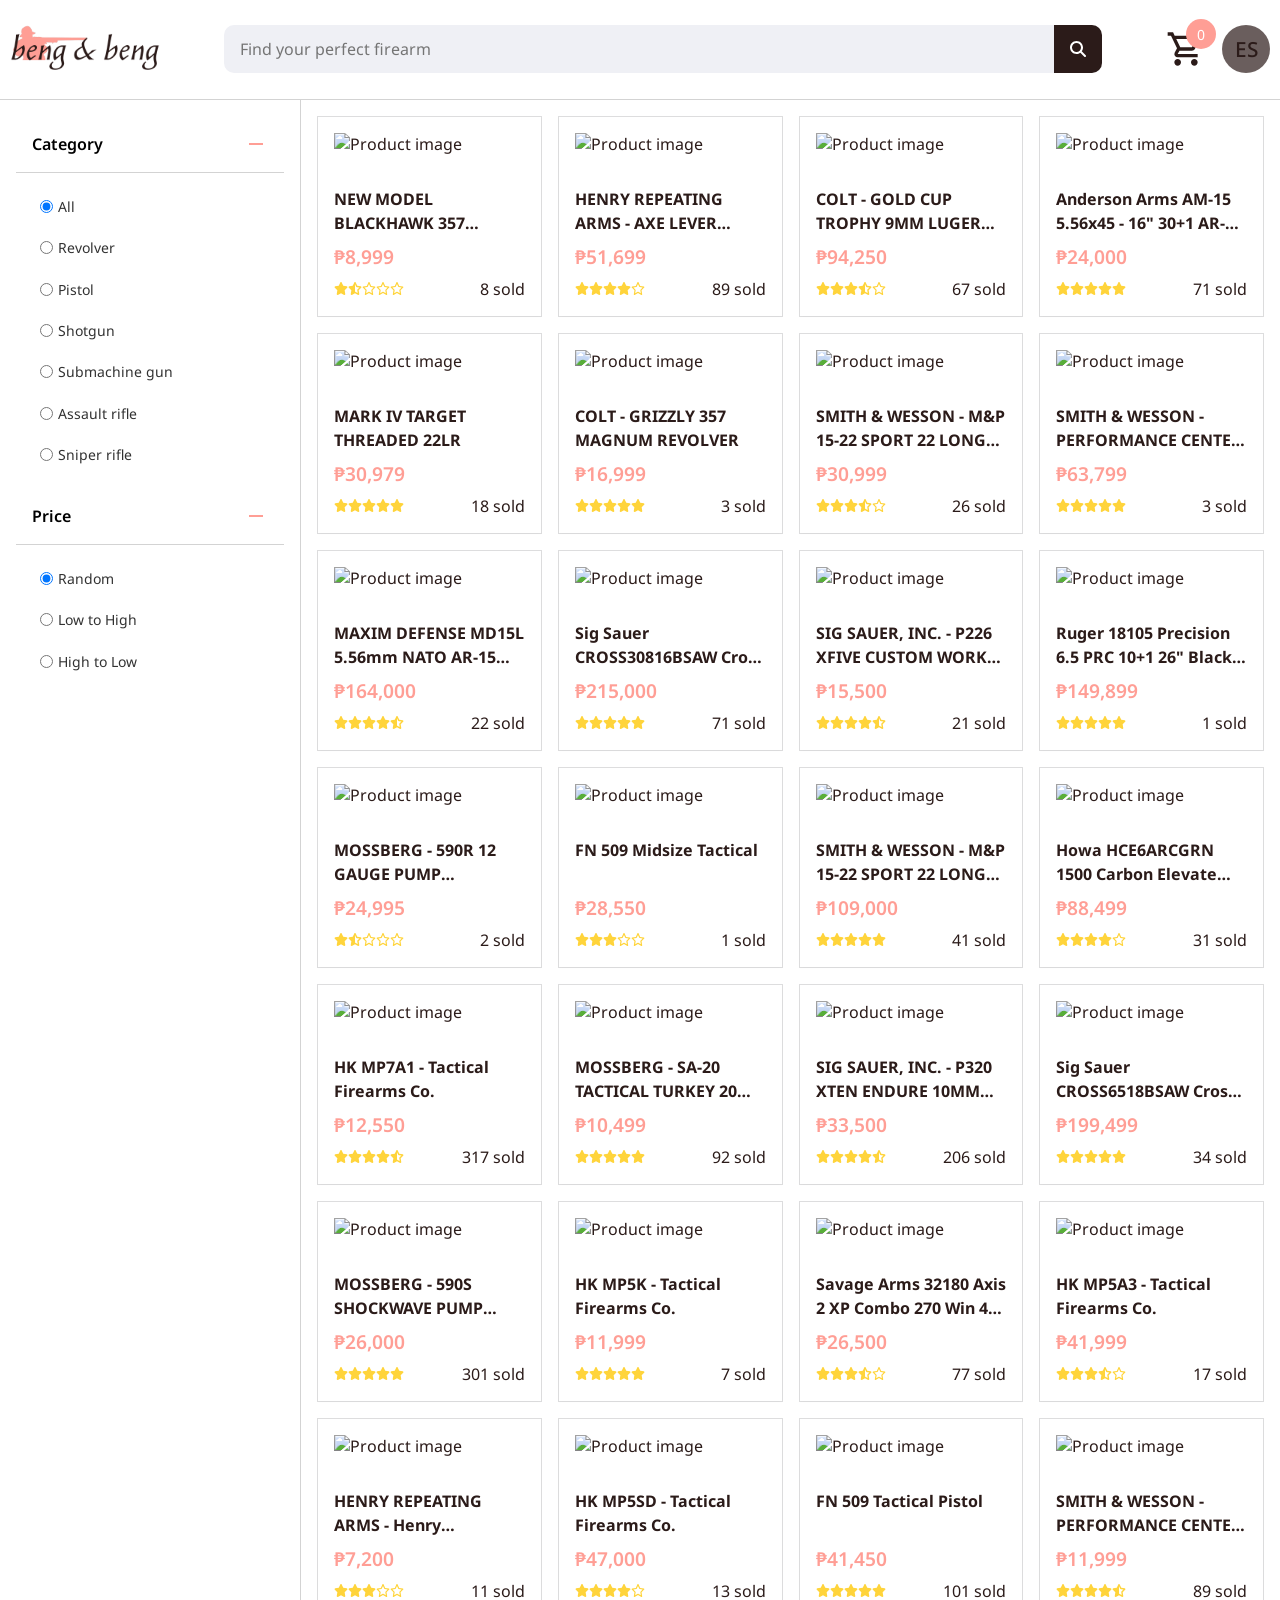
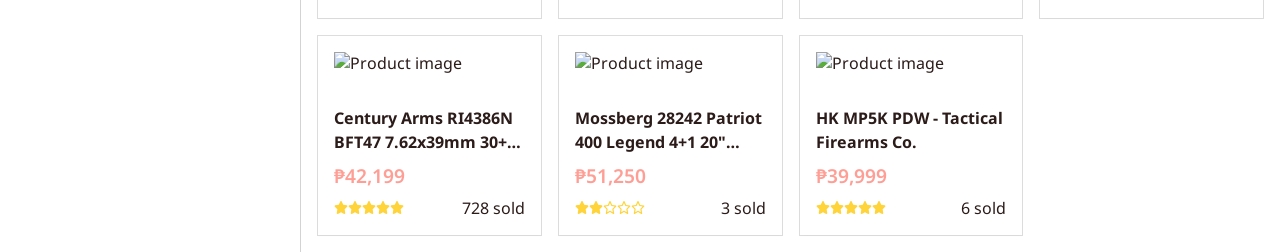
==== index.html @ c4c86fe2 "Refactor sidebar toggle feature." ====
<!DOCTYPE html>
<html lang="en">
<head>
	<meta charset="UTF-8">
	<meta name="viewport" content="width=device-width, initial-scale=1.0">
	<title>Bang & Bang</title>
	<link rel="stylesheet" href="./index.css">
	<link rel="stylesheet" href="./header.css">
</head>
<body>
	<header>
		<div class="header-content">
			<button class="sidebar-button" id="sidebar-button">
				<img src="./images/icons/menu.svg" alt="Hamburger menu">
			</button>

			<a href="./index.html">
				<img class="header-logo" src="./images/logos/logo_transparent.png" alt="Bang & bang logo">
			</a>

			<form id="search-form" class="search-bar">
				<input id="search-input" type="text" placeholder="Find your perfect firearm">
				<button type="submit">
					<img src="./images/icons/search.svg" alt="Search icon">
				</button>
			</form>

			<a class="cart-link" href="#">
				<img src="./images/icons/cart.svg" alt="Shopping cart icon">
				<span>0</span>
			</a>

			<div class="profile-container">
				<button class="profile-rounded" id="profile-name">ES</button>

				<button class="logout hide" id="logout">
					Logout
					<img src="./images/icons/logout.svg" alt="Logout icon">
				</button>
			</div>
			
			<button class="login">Login</button>
			<button class="signup">Signup</button>
		</div>
	</header>

	<main>
		<aside id="sidebar" data-state="show">
			<ul class="filter-container">
				<li class="dropdown">
					<button class="dropdown-button" data-current-mode="show" data-type="category" data-add-src="add_pink.svg" data-remove-src="remove_pink.svg">
						Category
						<img src="./images/icons/remove_pink.svg" alt="Add icon">
					</button>
					
				</li>
				<li class="category-items">
					<label for="all">
						<input type="radio" id="all" name="category" value="all" checked>
						All
					</label>

					<label for="revolver">
						<input type="radio" id="revolver" name="category" value="revolver">
						Revolver
					</label>

					<label for="pistol">
						<input type="radio" id="pistol" name="category" value="pistol">
						Pistol
					</label>

					<label for="shotgun">
						<input type="radio" id="shotgun" name="category" value="shotgun">
						Shotgun
					</label>

					<label for="submachine-gun">
						<input type="radio" id="submachine-gun" name="category" value="submachine-gun">
						Submachine gun
					</label>

					<label for="assault-rifle">
						<input type="radio" id="assault-rifle" name="category" value="assault-rifle">
						Assault rifle
					</label>

					<label for="sniper-rifle">
						<input type="radio" id="sniper-rifle" name="category" value="sniper-rifle">
						Sniper rifle
					</label>
				</li>	

				<li class="dropdown">
					<button class="dropdown-button" data-current-mode="show" data-type="price" data-add-src="add_pink.svg" data-remove-src="remove_pink.svg">
						Price
						<img src="./images/icons/remove_pink.svg" alt="Add icon">
					</button>
				</li>
				<li class="price-items">
					<label for="randopm-price">
						<input type="radio" id="randopm-price" name="price-sort" value="random-price" checked>
						Random
					</label>

					<label for="low-to-high">
						<input type="radio" id="low-to-high" name="price-sort" value="low-to-high">
						Low to High
					</label>

					<label for="high-to-low">
						<input type="radio" id="high-to-low" name="price-sort" value="high-to-low">
						High to Low
					</label>

					<!-- <label for="revolver-caliber">
						<input type="radio" id="revolver-caliber" name="caliber" value="revolver-caliber">
						.38 Special
					</label>

					<label for="pistol-caliber">
						<input type="radio" id="pistol-caliber" name="caliber" value="pistol-caliber">
						9mm
					</label>

					<label for="shotgun-caliber">
						<input type="radio" id="shotgun-caliber" name="caliber" value="shotgun-caliber">
						12 Guage
					</label>

					<label for="assault-rifle-caliber">
						<input type="radio" id="assault-rifle-caliber" name="caliber" value="assault-rifle-caliber">
						Assault rifle
					</label>

					<label for="sniper-rifle-caliber">
						<input type="radio" id="sniper-rifle-caliber" name="caliber" value="sniper-rifle-caliber">
						.308
					</label> -->
				</li>
			</ul>
		</aside>
		
		<section class="products-section">
			<ul class="products-container">
				<!-- <li>
					<a href="#" class="product">
						<img class="product-img" src="https://www.silencershop.com/media/catalog/product/cache/6d6745aab1281926e9fd163d9d2d1716/m/k/mkiv_target_threaded-blk.jpg" alt="Product image">

						<div class="product-info">
							<h4>MARK IV TARGET THREADED 22LR MARK IV TARGET THREADED 22LR MARK IV TARGET THREADED 22LR MARK IV TARGET THREADED 22LR</h4>

							<span class="price">₱30979.53</span>

							<div class="price-rating-container">
								<div class="stars-container">
									<img src="./images/icons/star-solid.svg" alt="Star icon">
									<img src="./images/icons/star-solid.svg" alt="Star icon">
									<img src="./images/icons/star-solid.svg" alt="Star icon">
									<img src="./images/icons/star-solid.svg" alt="Star icon">
									<img src="./images/icons/star-solid.svg" alt="Star icon">
								</div>

								<span class="sold">18 sold</span>
							</div>
						</div>
					</a>
					<button class="quick-add-to-cart">Add to Cart</button>
				</li> -->
			</ul>
		</section>
	</main>

	<script type="module" src="./products.js"></script>
	<script type="module" src="./homepage.js"></script>
	<script src="./header.js"></script>
</body>
</html>
---- index.css ----
@import url('https://fonts.googleapis.com/css2?family=Noto+Sans:ital,wght@0,100..900;1,100..900&display=swap');

* {
	box-sizing: border-box;
	margin: 0;
	padding: 0;
}

body {
	font-family: "Noto Sans", sans-serif;
	/* background-color: #f3f8fd; */
	min-height: 100dvh;
	height: fit-content;
	overflow: auto;
	display: flex;
	flex-direction: column;
}



.sidebar-button {
	display: flex;
	align-items: center;
	justify-content: center;
	border: none;
	background-color: transparent;
	cursor: pointer;
	display: none;
}



main {
	flex: 1;
	max-width: 1300px;
	width: 100%;
	margin: 0 auto;
	display: flex;
	background-color: #ffffff;
}

aside {
	max-width: 300px;
	width: 100%;
	background-color: white;
	padding: 1rem;
}

.filter-container {
	display: flex;
	flex-direction: column;
	list-style: none;
}

.filter-container li {
	/* border-bottom: 1px solid lightgray; */
}

.filter-container li:nth-child(1) {
	/* border-top: 1px solid lightgray; */
}

.dropdown {
	display: flex;
	align-items: center;
	border-bottom: 1px solid lightgray;
	transition: border-bottom 0.3s ease;
}

.dropdown:hover {
	border-bottom: 1px solid #ff9e95;
}

.dropdown button {
	font-family: inherit;
	background-color: transparent;
	border: none;
	font-size: 1rem;
	font-weight: 600;
	cursor: pointer;
	display: flex;
	width: 100%;
	align-items: center;
	justify-content: space-between;
	padding: 1rem;
}

.category-items,
.price-items {
	padding: 1rem;
	display: flex;
	flex-direction: column;
	gap: 0.4rem;
	/* display: none; */
}

.category-items label,
.price-items label {
	font-size: 0.875rem;
	display: flex;
	align-items: center;
	gap: 5px;
	width: 100%;
	cursor: pointer;
	padding: 8px;
	color: #323232;
	border-radius: 5px;
}

.category-items label:hover,
.price-items label:hover {
	background-color: #fafafa;
}

.products-section {
	flex: 1;
	border-left: 1px solid lightgray;
}

.products-container {
	display: grid;
	grid-template-columns: repeat(auto-fit, minmax(185px, 1fr));
	list-style: none;
	gap: 1rem;
	padding: 1rem;
	align-items: stretch;
}

.few-item {
	grid-template-columns: repeat(auto-fit, minmax(185px, 227.5px));
}

.products-container li {
	position: relative;
	border: 1px solid transparent;
}

.products-container li:hover {
	border: 1px solid #ff9e95;
}

.product {
	height: 100%;
	display: flex;
	flex-direction: column;
	text-decoration: none;
	box-shadow: rgba(0, 0, 0, 0.02) 0px 1px 3px 0px, rgba(27, 31, 35, 0.15) 0px 0px 0px 1px;
	color: #2b1b19;
}

.product-img {
	width: 100%;
	height: 70%;
	object-fit: contain;
	padding: 1rem;
}

.stars-container img {
	width: 0.875rem;
}

.product-info {
	padding: 1rem;
	display: flex;
	flex-direction: column;
	gap: 8px;
}

.product-info h4 {
	display: -webkit-box;
    -webkit-line-clamp: 2; /* Limit to 2 lines */
    -webkit-box-orient: vertical;
    overflow: hidden;
    text-overflow: ellipsis;
	height: 3em; /* Adjust based on line height */
    line-height: 1.5em; /* Adjust spacing */

}

.price-rating-container {
	display: flex;
	justify-content: space-between;
}

.price {
	color: #ff9e95;
	font-weight: 600;
	font-size: 1.2rem;
}

.quick-add-to-cart {
	font-family: inherit;
	font-size: 1rem;
	background-color: #ff9e95;
	border: none;
	padding: 1rem;
	color: #2b1b19;
	width: 100%;
	font-weight: 500;
	cursor: pointer;
	position: absolute;
	z-index: 10;
	display: none;
}

.hide {
	display: none;
}

@media screen and (max-width: 760px) {
	aside {
		width: fit-content;
	}
}

@media screen and (max-width: 627px) {
	.header-logo {
		display: none;
	}

	.sidebar-button {
		display: block;
	}
}

@media screen and (max-width: 418px) {
	.products-container {
		grid-template-columns: repeat(auto-fit, minmax(150px, 1fr));
	}
}
---- header.css ----
@import url('https://fonts.googleapis.com/css2?family=Noto+Sans:ital,wght@0,100..900;1,100..900&display=swap');

header {
	background-color: white;
	border-bottom: 1px solid lightgray;
	position: sticky;
	top: 0;
	z-index: 15;
}

.header-content {
	display: flex;
	align-items: center;
	padding: 1.5rem 10px;
	max-width: 1300px;
	margin: 0 auto;
}

.header-logo {
	max-width: 150px;
}

.search-bar {
	flex-grow: 1;
	display: flex;
	height: 3rem;
	margin: 0 4rem;
	border-radius: 10px;
	overflow: hidden;
}

.search-bar input {
	width: 100%;
	font-family: inherit;
	font-size: 1rem;
	background-color: #eff0f5;
	border: none;
	outline: none;
	color: #2b1b19;
	padding: 1rem;
}

.search-bar button {
	border: none;
	background-color: #2b1b19;
	cursor: pointer;
	padding: 1rem;
}

.search-bar button img {
	width: 1rem;
}

.cart-link {
	display: flex;
	align-items: center;
	text-decoration: none;
	position: relative;
	margin-right: 1rem;
}

.cart-link img {
	width: 2.5rem;
}

.cart-link span {
	background-color: #ff9e95;
	color: white;
	position: absolute;
	top: -10px;
	right: -10px;
	width: 30px;
	height: 30px;
	display: flex;
	align-items: center;
	justify-content: center;
	border-radius: 50%;
	font-size: 0.875rem;
}

.profile-container {
	display: flex;
	position: relative;
}

.profile-name {
	font-size: 1rem;
}

.profile-rounded {
	font-family: inherit;
	font-weight: 500;
	font-size: 1.3rem;
	color: #2b1b19;
	cursor: pointer;
	border: none;
	background-color: rgba(43, 27, 25, 0.7);
	width: 3rem;
    height: 3rem; 
	line-height: 3rem;
	text-align: center;
	display: inline-block;
	
	border-radius: 50%;
	/* display: none; */
}

.logout {
	color: #2b1b19;
	font-weight: 500;
	font-family: inherit;
	font-size: 1rem;
	background-color: white;
	border: 1px solid lightgray;
	height: 3rem;
	padding: 0 1rem;
	display: flex;
	align-items: center;
	gap: 8px;
	position: absolute;
	bottom: -3.5rem;
	right: 0;
	box-shadow: rgba(50, 50, 93, 0.25) 0px 13px 27px -5px, rgba(0, 0, 0, 0.3) 0px 8px 16px -8px;
}

.login,
.signup {
	font-family: inherit;
	height: 3rem;
	border: none;
	cursor: pointer;
	border-radius: 10px;
	font-weight: 500;
	width: 5rem;
	font-size: 0.875rem;
	display: none;
}

.signup {
	background-color: #2b1b19;
	color: white;
}

.login {
	background-color: #dfdddd;
	border: 2px solid #2b1b19;
	margin-right: 5px;
}

.hide {
	display: none;
}

@media screen and (max-width: 627px) {
	.sidebar-button img {
		width: 2rem;
		height: auto;
	}

	.search-bar {
		margin: 0 5px;
	}

	.signup {
		display: none;
	}
}

@media screen and (max-width: 600px) {
	.header-logo {
		width: 100px;
	}

	.search-bar {
		margin: 0 5px;
		height: 2.5rem;
	}

	.search-bar input {
		font-size: 0.875rem;
		padding: 0.5rem;
	}

	.cart-link {
		margin-right: 10px;
	}

	.search-bar button {
		padding: 0.8rem;
	}

	.cart-link img {
		width: 1.8rem;
	}

	.cart-link span {
		width: 20px;
		height: 20px;
		top: -5px;
		right: -5px;
	}

	.profile-rounded {
		width: 2rem;
		height: 2rem;
		line-height: 2rem;
		font-size: 1rem;
	}

	.login {
		height: 2.5rem;
	}

	.logout {
		font-size: 0.875rem;
		height: 2.5rem;
	}

	.logout img {
		width: 1.2rem;
	}
}
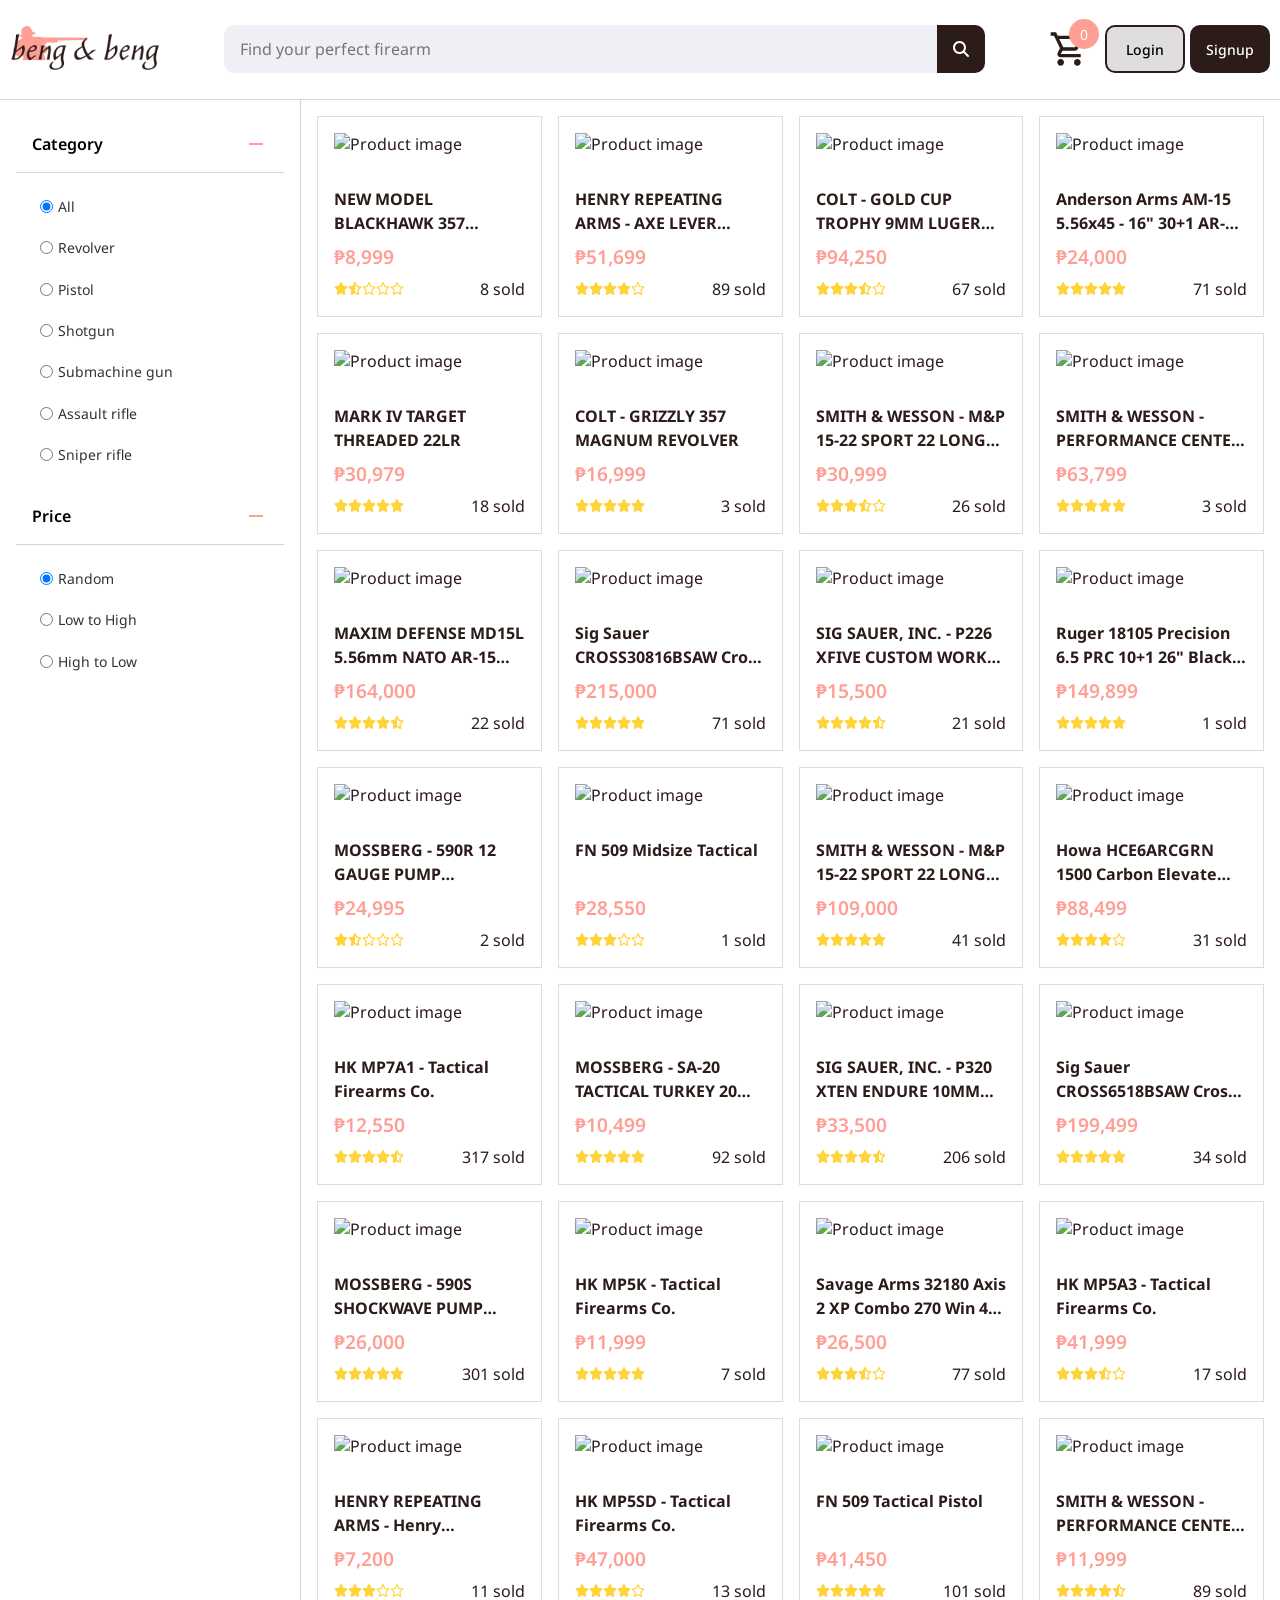
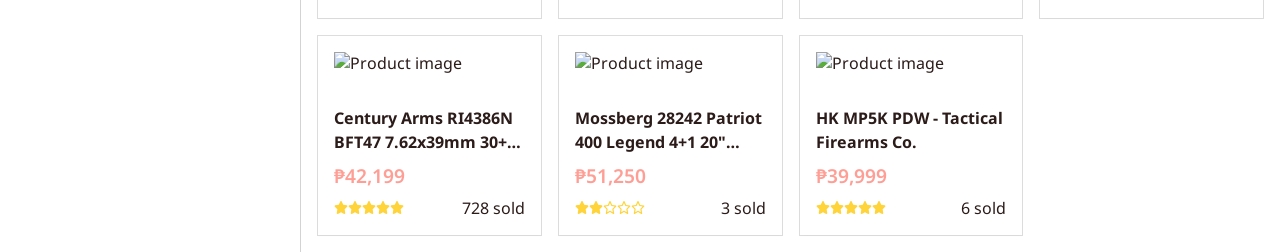
==== commit d3443f00: "developed the login/signup modal, changed the title of the login/signup page" ====
--- a/index.html
+++ b/index.html
@@ -32,15 +32,14 @@
 
 			<div class="profile-container">
 				<button class="profile-rounded" id="profile-name">ES</button>
-
-				<button class="logout hide" id="logout">
+				<button id="logout">
 					Logout
 					<img src="./images/icons/logout.svg" alt="Logout icon">
 				</button>
 			</div>
 			
-			<button class="login">Login</button>
-			<button class="signup">Signup</button>
+			<button id="login">Login</button>
+			<button id="signup">Signup</button>
 		</div>
 	</header>
 
@@ -169,6 +168,76 @@
 				</li> -->
 			</ul>
 		</section>
+		<div class="modal-backdrop" id="auth-modal">
+			<div class="modal">
+				<div class="modal-header">
+					<h2 class="modal-title">Welcome to Beng & Beng</h2>
+					<button class="close-button" id="close-modal">&times;</button>
+				</div>
+				
+				<div class="modal-tabs">
+					<div class="tab login-tab active" id="login-tab">Login</div>
+					<div class="tab signup-tab" id="signup-tab">Signup</div>
+				</div>
+				
+				<div class="modal-content">
+					<div id="login-content" class="tab-content active">
+						<form id="login-form">
+							<div class="form-group">
+								<label for="login-email">Email</label>
+								<input type="email" id="login-email" required>
+							</div>
+							
+							<div class="form-group">
+								<label for="login-password">Password</label>
+								<input type="password" id="login-password" required>
+							</div>
+							
+							<button type="submit" class="auth-button">Login</button>
+							
+							<div class="forgotten-password">
+								<a href="#">Forgot your password?</a>
+							</div>
+							
+							<div class="signup-note">
+								Don't have an account? <a href="#" id="switch-to-signup">Sign up</a>
+							</div>
+						</form>
+					</div>
+					
+					<div id="signup-content" class="tab-content">
+						<form id="signup-form">
+							<div class="form-group">
+								<label for="signup-name">Full Name</label>
+								<input type="text" id="signup-name" required>
+							</div>
+							
+							<div class="form-group">
+								<label for="signup-email">Email</label>
+								<input type="email" id="signup-email" required>
+							</div>
+							
+							<div class="form-group">
+								<label for="signup-password">Password</label>
+								<input type="password" id="signup-password" required minlength="8">
+							</div>
+							
+							<div class="form-group">
+								<label for="signup-confirm">Confirm Password</label>
+								<input type="password" id="signup-confirm" required minlength="8">
+							</div>
+							
+							<button type="submit" class="auth-button">Create Account</button>
+							
+							
+							<div class="signup-note">
+								Already have an account? <a href="#" id="switch-to-login">Log in</a>
+							</div>
+						</form>
+					</div>
+				</div>
+			</div>
+		</div>
 	</main>
 
 	<script type="module" src="./products.js"></script>
--- a/header.css
+++ b/header.css
@@ -102,7 +102,7 @@
 	display: inline-block;
 	
 	border-radius: 50%;
-	/* display: none; */
+	display: none;
 }
 
 .logout {
@@ -123,8 +123,9 @@
 	box-shadow: rgba(50, 50, 93, 0.25) 0px 13px 27px -5px, rgba(0, 0, 0, 0.3) 0px 8px 16px -8px;
 }
 
-.login,
-.signup {
+#login,
+#signup,
+#logout {
 	font-family: inherit;
 	height: 3rem;
 	border: none;
@@ -133,18 +134,221 @@
 	font-weight: 500;
 	width: 5rem;
 	font-size: 0.875rem;
-	display: none;
-}
-
-.signup {
+	/* display: none; */
+}
+
+#signup {
 	background-color: #2b1b19;
 	color: white;
 }
-
-.login {
+#login {
 	background-color: #dfdddd;
 	border: 2px solid #2b1b19;
 	margin-right: 5px;
+}
+#logout {
+	display: none;
+	background-color: #dfdddd;
+	border: 2px solid #2b1b19;
+	margin-left: 10px;
+}
+
+.modal-backdrop {
+    position: fixed;
+    top: 0;
+    left: 0;
+    width: 100%;
+    height: 100%;
+    background-color: rgba(0, 0, 0, 0.5);
+    display: flex;
+    justify-content: center;
+    align-items: center;
+    z-index: 1000;
+    display: none;
+}
+
+.modal {
+    background-color: white;
+    border-radius: 4px;
+    box-shadow: 0 4px 12px rgba(0, 0, 0, 0.15);
+    width: 500px;
+    max-width: 100%;
+	border-radius: 20px;
+    overflow: hidden;
+}
+
+.modal-header {
+    display: flex;
+    justify-content: space-between;
+    align-items: center;
+    padding: 15px 20px;
+    border-bottom: 1px solid #eee;
+}
+
+.modal-title {
+    margin: 0;
+    font-size: 20px;
+    color: #6e1b1b;
+}
+
+.close-button {
+    background: none;
+    border: none;
+    font-size: 24px;
+    cursor: pointer;
+    color: #999;
+}
+
+.modal-tabs {
+    display: flex;
+    border-bottom: 1px solid #eee;
+}
+
+.tab {
+    flex: 1;
+    text-align: center;
+    padding: 15px;
+    cursor: pointer;
+    font-weight: bold;
+}
+
+.tab.active {
+    border-bottom: 3px solid #6e1b1b;
+    color: #6e1b1b;
+}
+
+.modal-content {
+    padding: 20px;
+}
+
+.form-group {
+    margin-bottom: 15px;
+}
+
+.form-group label {
+    display: block;
+    margin-bottom: 5px;
+    font-weight: bold;
+}
+
+.form-group input {
+    width: 100%;
+    padding: 10px;
+    border: 1px solid #ddd;
+    border-radius: 4px;
+    box-sizing: border-box;
+}
+
+.auth-button {
+    background-color: #6e1b1b;
+    color: white;
+    border: none;
+    padding: 12px 0;
+    width: 100%;
+    font-size: 16px;
+    font-weight: bold;
+    border-radius: 4px;
+    cursor: pointer;
+    transition: background-color 0.3s;
+}
+
+.auth-button:hover {
+    background-color: #5a1717;
+}
+
+.forgotten-password {
+    text-align: right;
+    font-size: 14px;
+    margin-top: 10px;
+}
+
+.forgotten-password a {
+    color: #6e1b1b;
+    text-decoration: none;
+}
+
+.social-login {
+    margin-top: 20px;
+    text-align: center;
+}
+
+.social-login p {
+    margin-bottom: 15px;
+    position: relative;
+}
+
+.social-login p::before,
+.social-login p::after {
+    content: "";
+    position: absolute;
+    top: 50%;
+    width: 40%;
+    height: 1px;
+    background-color: #ddd;
+}
+
+.social-login p::before {
+    left: 0;
+}
+
+.social-login p::after {
+    right: 0;
+}
+
+.social-buttons {
+    display: flex;
+    justify-content: center;
+    gap: 15px;
+    margin-top: 15px;
+}
+
+.social-button {
+    width: 40px;
+    height: 40px;
+    border-radius: 50%;
+    display: flex;
+    align-items: center;
+    justify-content: center;
+    color: white;
+    font-size: 18px;
+    cursor: pointer;
+}
+
+.facebook {
+    background-color: #3b5998;
+}
+
+.google {
+    background-color: #db4437;
+}
+
+.signup-note {
+    text-align: center;
+    margin-top: 20px;
+    font-size: 14px;
+}
+
+.signup-note a {
+    color: #6e1b1b;
+    text-decoration: none;
+    font-weight: bold;
+}
+
+/* Hide content that's not active */
+.tab-content {
+    display: none;
+}
+
+.tab-content.active {
+    display: block;
+}
+
+.hide {
+    display: none;
+}
+
+.show {
+    display: flex;
 }
 
 .hide {
@@ -219,4 +423,4 @@
 	.logout img {
 		width: 1.2rem;
 	}
-}+}
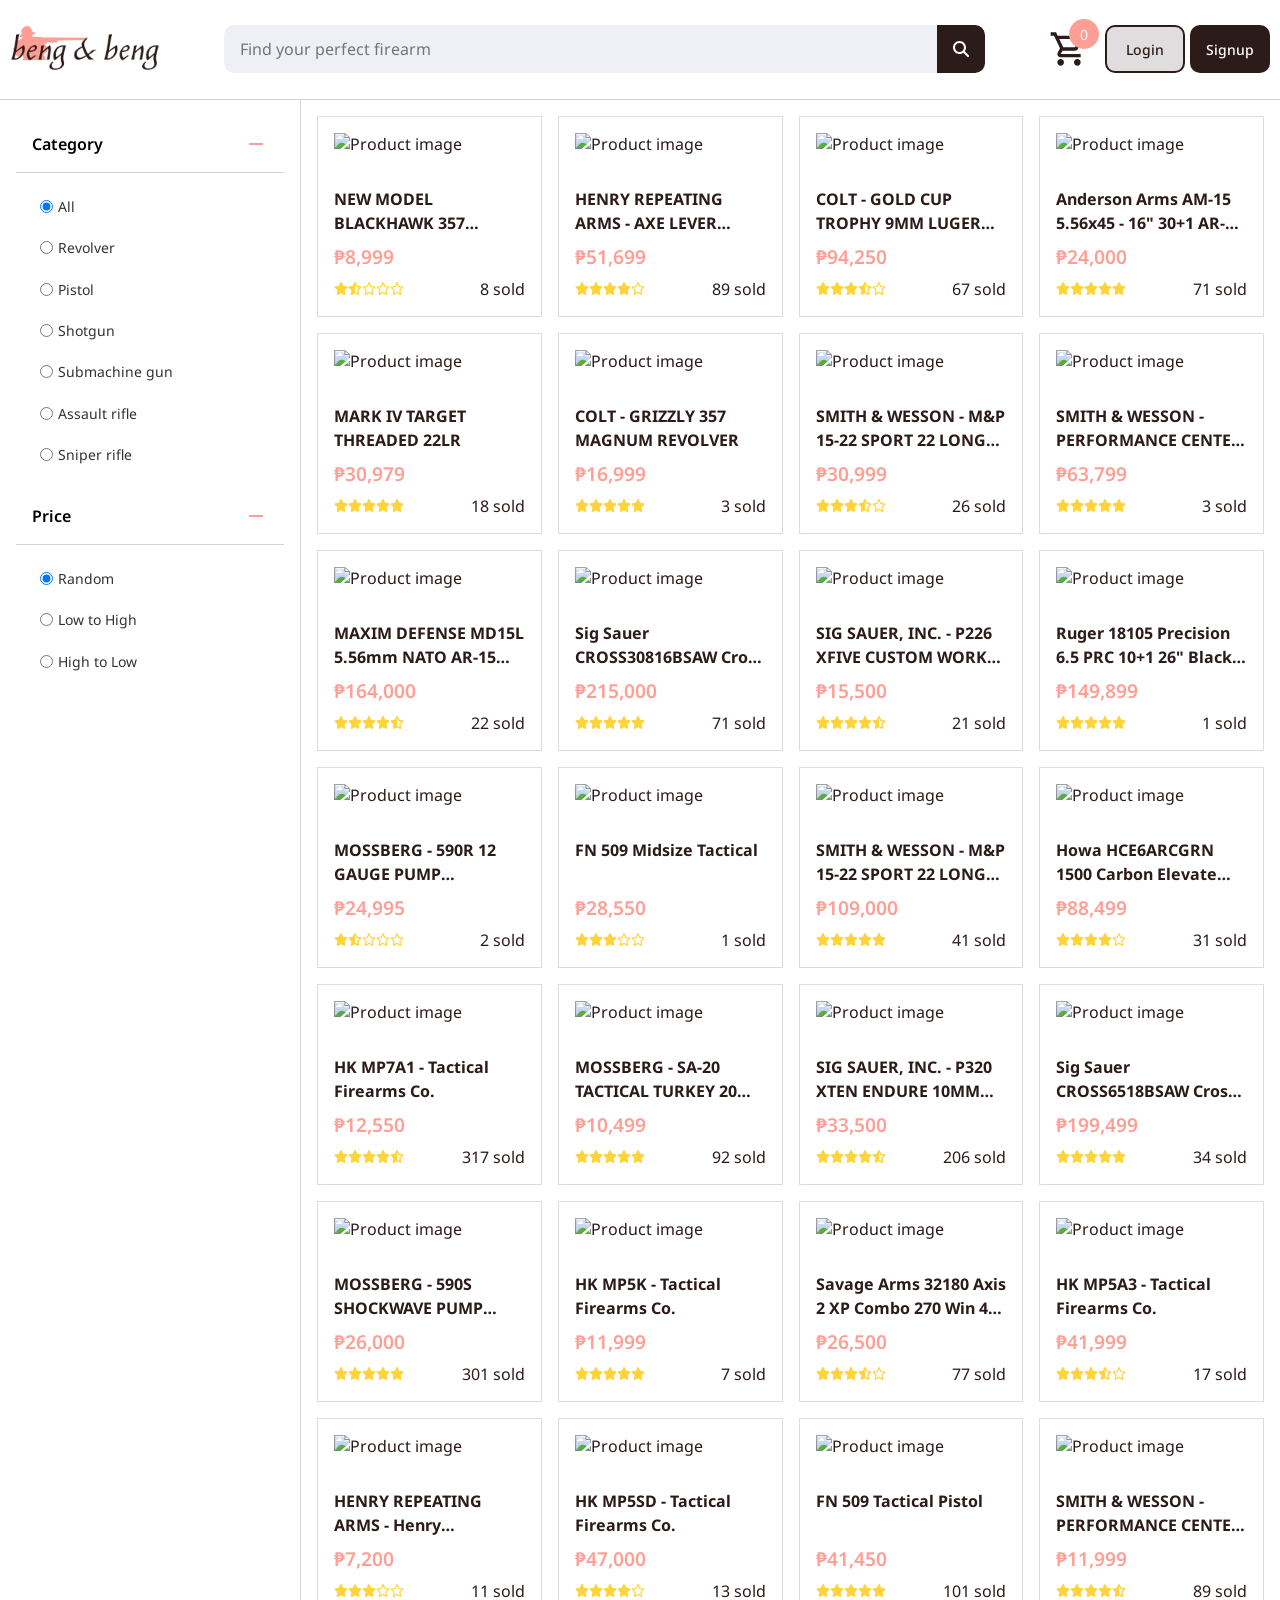
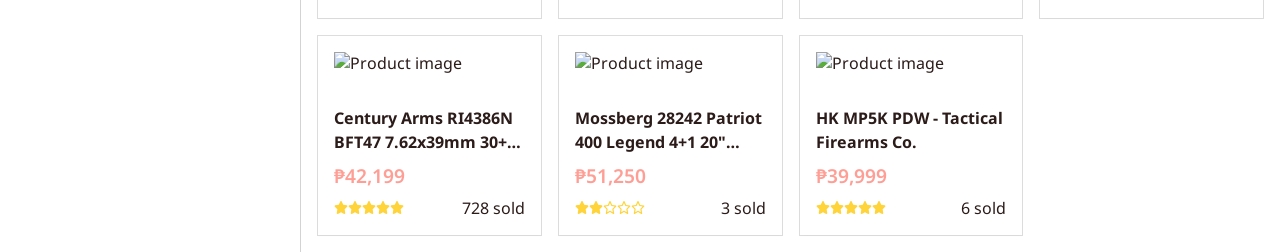
==== commit d2abc702: "Add correct path of login/signup page." ====
--- a/index.html
+++ b/index.html
@@ -31,15 +31,16 @@
 			</a>
 
 			<div class="profile-container">
-				<button class="profile-rounded" id="profile-name">ES</button>
-				<button id="logout">
+				<button class="profile-rounded" id="profile-name">BB</button>
+
+				<button class="logout hide" id="logout">
 					Logout
 					<img src="./images/icons/logout.svg" alt="Logout icon">
 				</button>
 			</div>
 			
-			<button id="login">Login</button>
-			<button id="signup">Signup</button>
+			<a href="../login_signup_page/login.html" id="login-button" class="login">Login</a>
+			<a href="../login_signup_page/signup.html" id="signup-button" class="signup">Signup</a>
 		</div>
 	</header>
 
@@ -168,80 +169,10 @@
 				</li> -->
 			</ul>
 		</section>
-		<div class="modal-backdrop" id="auth-modal">
-			<div class="modal">
-				<div class="modal-header">
-					<h2 class="modal-title">Welcome to Beng & Beng</h2>
-					<button class="close-button" id="close-modal">&times;</button>
-				</div>
-				
-				<div class="modal-tabs">
-					<div class="tab login-tab active" id="login-tab">Login</div>
-					<div class="tab signup-tab" id="signup-tab">Signup</div>
-				</div>
-				
-				<div class="modal-content">
-					<div id="login-content" class="tab-content active">
-						<form id="login-form">
-							<div class="form-group">
-								<label for="login-email">Email</label>
-								<input type="email" id="login-email" required>
-							</div>
-							
-							<div class="form-group">
-								<label for="login-password">Password</label>
-								<input type="password" id="login-password" required>
-							</div>
-							
-							<button type="submit" class="auth-button">Login</button>
-							
-							<div class="forgotten-password">
-								<a href="#">Forgot your password?</a>
-							</div>
-							
-							<div class="signup-note">
-								Don't have an account? <a href="#" id="switch-to-signup">Sign up</a>
-							</div>
-						</form>
-					</div>
-					
-					<div id="signup-content" class="tab-content">
-						<form id="signup-form">
-							<div class="form-group">
-								<label for="signup-name">Full Name</label>
-								<input type="text" id="signup-name" required>
-							</div>
-							
-							<div class="form-group">
-								<label for="signup-email">Email</label>
-								<input type="email" id="signup-email" required>
-							</div>
-							
-							<div class="form-group">
-								<label for="signup-password">Password</label>
-								<input type="password" id="signup-password" required minlength="8">
-							</div>
-							
-							<div class="form-group">
-								<label for="signup-confirm">Confirm Password</label>
-								<input type="password" id="signup-confirm" required minlength="8">
-							</div>
-							
-							<button type="submit" class="auth-button">Create Account</button>
-							
-							
-							<div class="signup-note">
-								Already have an account? <a href="#" id="switch-to-login">Log in</a>
-							</div>
-						</form>
-					</div>
-				</div>
-			</div>
-		</div>
 	</main>
 
 	<script type="module" src="./products.js"></script>
 	<script type="module" src="./homepage.js"></script>
-	<script src="./header.js"></script>
+	<script type="module" src="./header.js"></script>
 </body>
 </html>
--- a/header.css
+++ b/header.css
@@ -102,7 +102,7 @@
 	display: inline-block;
 	
 	border-radius: 50%;
-	display: none;
+	/* display: none; */
 }
 
 .logout {
@@ -121,11 +121,11 @@
 	bottom: -3.5rem;
 	right: 0;
 	box-shadow: rgba(50, 50, 93, 0.25) 0px 13px 27px -5px, rgba(0, 0, 0, 0.3) 0px 8px 16px -8px;
-}
-
-#login,
-#signup,
-#logout {
+	cursor: pointer;
+}
+
+.login,
+.signup {
 	font-family: inherit;
 	height: 3rem;
 	border: none;
@@ -134,221 +134,27 @@
 	font-weight: 500;
 	width: 5rem;
 	font-size: 0.875rem;
-	/* display: none; */
-}
-
-#signup {
+	display: flex;
+	align-items: center;
+	justify-content: center;
+	text-decoration: none;
+}
+
+.login:hover,
+.signup:hover {
+	text-decoration: underline;
+}
+
+.signup {
 	background-color: #2b1b19;
 	color: white;
 }
-#login {
+
+.login {
 	background-color: #dfdddd;
 	border: 2px solid #2b1b19;
 	margin-right: 5px;
-}
-#logout {
-	display: none;
-	background-color: #dfdddd;
-	border: 2px solid #2b1b19;
-	margin-left: 10px;
-}
-
-.modal-backdrop {
-    position: fixed;
-    top: 0;
-    left: 0;
-    width: 100%;
-    height: 100%;
-    background-color: rgba(0, 0, 0, 0.5);
-    display: flex;
-    justify-content: center;
-    align-items: center;
-    z-index: 1000;
-    display: none;
-}
-
-.modal {
-    background-color: white;
-    border-radius: 4px;
-    box-shadow: 0 4px 12px rgba(0, 0, 0, 0.15);
-    width: 500px;
-    max-width: 100%;
-	border-radius: 20px;
-    overflow: hidden;
-}
-
-.modal-header {
-    display: flex;
-    justify-content: space-between;
-    align-items: center;
-    padding: 15px 20px;
-    border-bottom: 1px solid #eee;
-}
-
-.modal-title {
-    margin: 0;
-    font-size: 20px;
-    color: #6e1b1b;
-}
-
-.close-button {
-    background: none;
-    border: none;
-    font-size: 24px;
-    cursor: pointer;
-    color: #999;
-}
-
-.modal-tabs {
-    display: flex;
-    border-bottom: 1px solid #eee;
-}
-
-.tab {
-    flex: 1;
-    text-align: center;
-    padding: 15px;
-    cursor: pointer;
-    font-weight: bold;
-}
-
-.tab.active {
-    border-bottom: 3px solid #6e1b1b;
-    color: #6e1b1b;
-}
-
-.modal-content {
-    padding: 20px;
-}
-
-.form-group {
-    margin-bottom: 15px;
-}
-
-.form-group label {
-    display: block;
-    margin-bottom: 5px;
-    font-weight: bold;
-}
-
-.form-group input {
-    width: 100%;
-    padding: 10px;
-    border: 1px solid #ddd;
-    border-radius: 4px;
-    box-sizing: border-box;
-}
-
-.auth-button {
-    background-color: #6e1b1b;
-    color: white;
-    border: none;
-    padding: 12px 0;
-    width: 100%;
-    font-size: 16px;
-    font-weight: bold;
-    border-radius: 4px;
-    cursor: pointer;
-    transition: background-color 0.3s;
-}
-
-.auth-button:hover {
-    background-color: #5a1717;
-}
-
-.forgotten-password {
-    text-align: right;
-    font-size: 14px;
-    margin-top: 10px;
-}
-
-.forgotten-password a {
-    color: #6e1b1b;
-    text-decoration: none;
-}
-
-.social-login {
-    margin-top: 20px;
-    text-align: center;
-}
-
-.social-login p {
-    margin-bottom: 15px;
-    position: relative;
-}
-
-.social-login p::before,
-.social-login p::after {
-    content: "";
-    position: absolute;
-    top: 50%;
-    width: 40%;
-    height: 1px;
-    background-color: #ddd;
-}
-
-.social-login p::before {
-    left: 0;
-}
-
-.social-login p::after {
-    right: 0;
-}
-
-.social-buttons {
-    display: flex;
-    justify-content: center;
-    gap: 15px;
-    margin-top: 15px;
-}
-
-.social-button {
-    width: 40px;
-    height: 40px;
-    border-radius: 50%;
-    display: flex;
-    align-items: center;
-    justify-content: center;
-    color: white;
-    font-size: 18px;
-    cursor: pointer;
-}
-
-.facebook {
-    background-color: #3b5998;
-}
-
-.google {
-    background-color: #db4437;
-}
-
-.signup-note {
-    text-align: center;
-    margin-top: 20px;
-    font-size: 14px;
-}
-
-.signup-note a {
-    color: #6e1b1b;
-    text-decoration: none;
-    font-weight: bold;
-}
-
-/* Hide content that's not active */
-.tab-content {
-    display: none;
-}
-
-.tab-content.active {
-    display: block;
-}
-
-.hide {
-    display: none;
-}
-
-.show {
-    display: flex;
+	color: #2b1b19;
 }
 
 .hide {
@@ -423,4 +229,4 @@
 	.logout img {
 		width: 1.2rem;
 	}
-}
+}
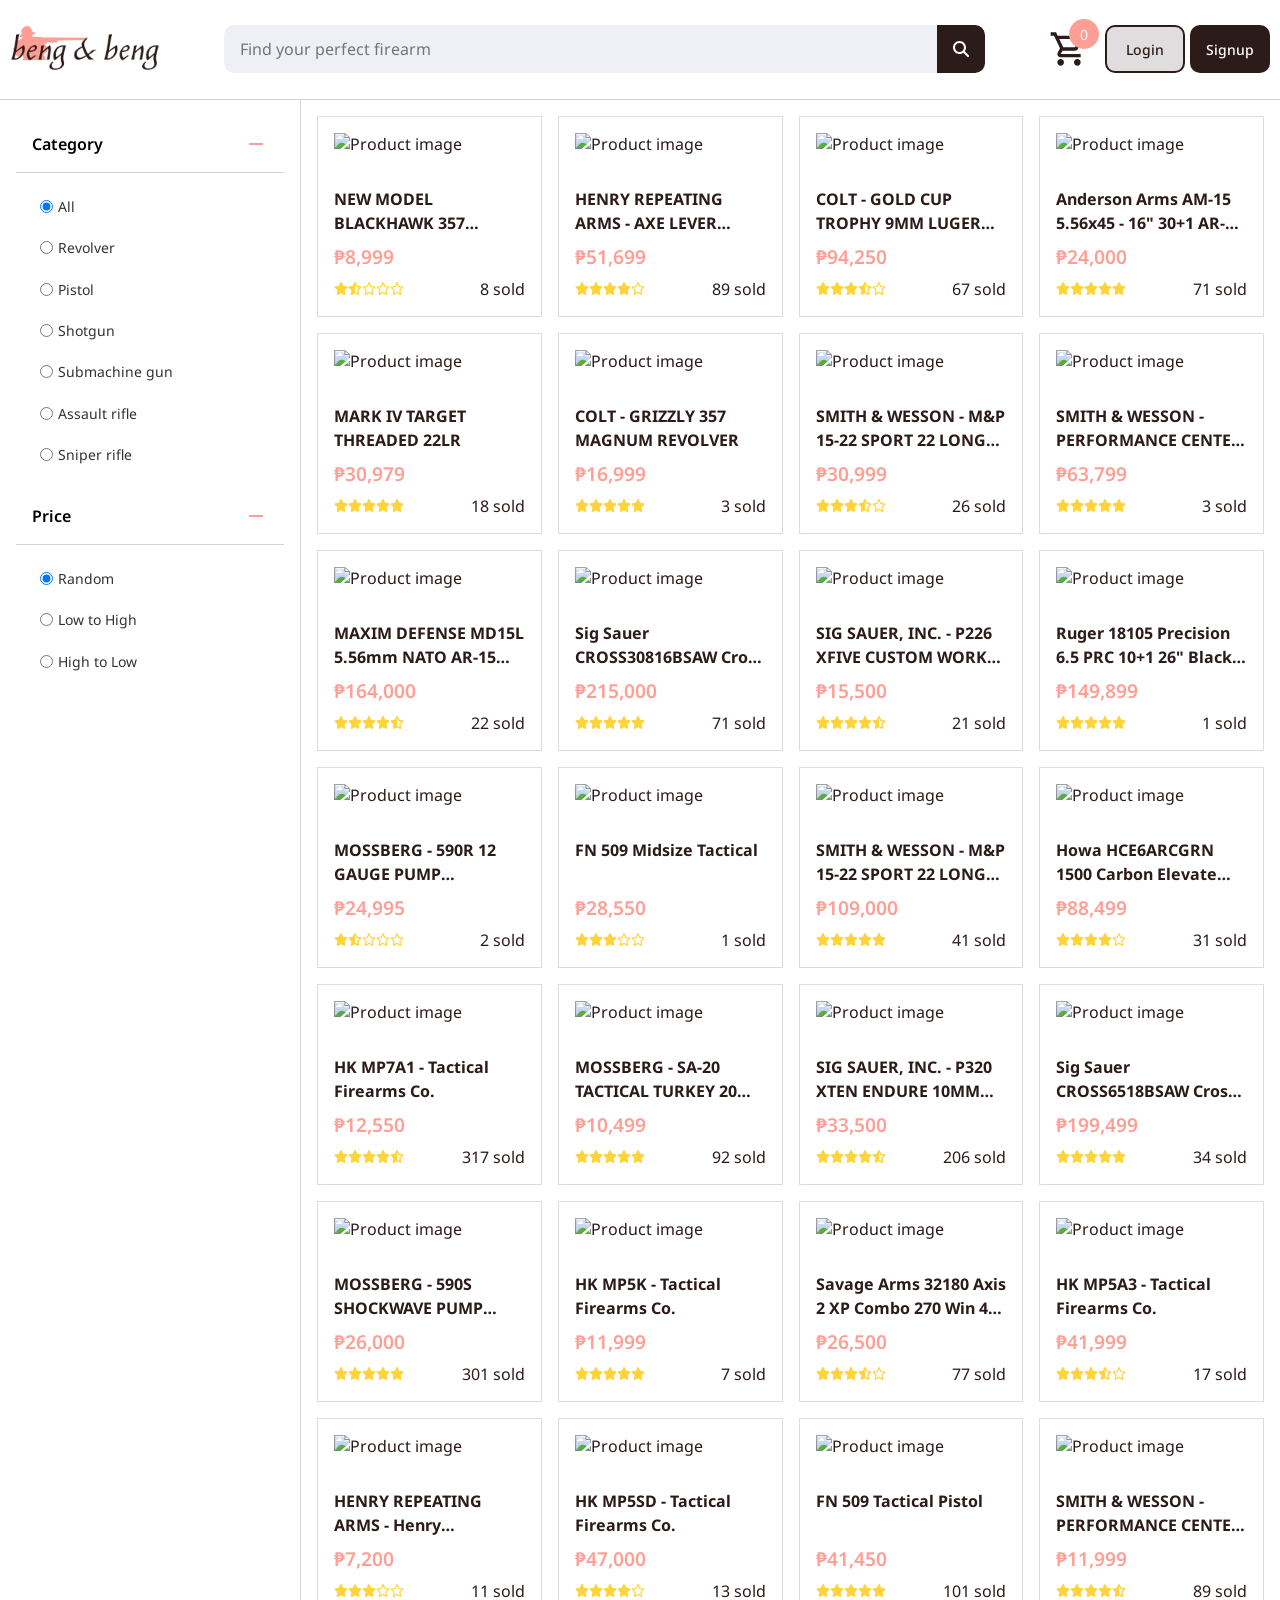
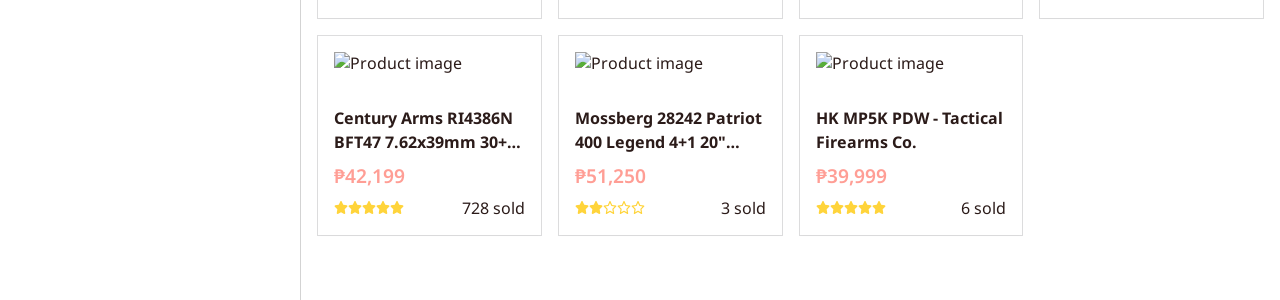
==== commit fd23dc3b: "Allow adding item to cart in homepage and product view page." ====
--- a/index.html
+++ b/index.html
@@ -27,7 +27,7 @@
 
 			<a class="cart-link" href="#">
 				<img src="./images/icons/cart.svg" alt="Shopping cart icon">
-				<span>0</span>
+				<span id="cart-count">0</span>
 			</a>
 
 			<div class="profile-container">
--- a/index.css
+++ b/index.css
@@ -124,6 +124,7 @@
 	gap: 1rem;
 	padding: 1rem;
 	align-items: stretch;
+	padding-bottom: 4rem;
 }
 
 .few-item {
@@ -214,6 +215,11 @@
 }
 
 @media screen and (max-width: 627px) {
+
+	aside {
+		display: none;
+	}
+
 	.header-logo {
 		display: none;
 	}
--- a/header.css
+++ b/header.css
@@ -18,6 +18,10 @@
 
 .header-logo {
 	max-width: 150px;
+}
+
+#alt-logo {
+	display: none;
 }
 
 .search-bar {
@@ -229,4 +233,16 @@
 	.logout img {
 		width: 1.2rem;
 	}
+}
+
+@media screen and (max-width: 450px) {
+	#main-logo {
+		display: none;
+	}
+
+	#alt-logo {
+		display: block;
+		width: 3rem;
+		height: auto;
+	}
 }
